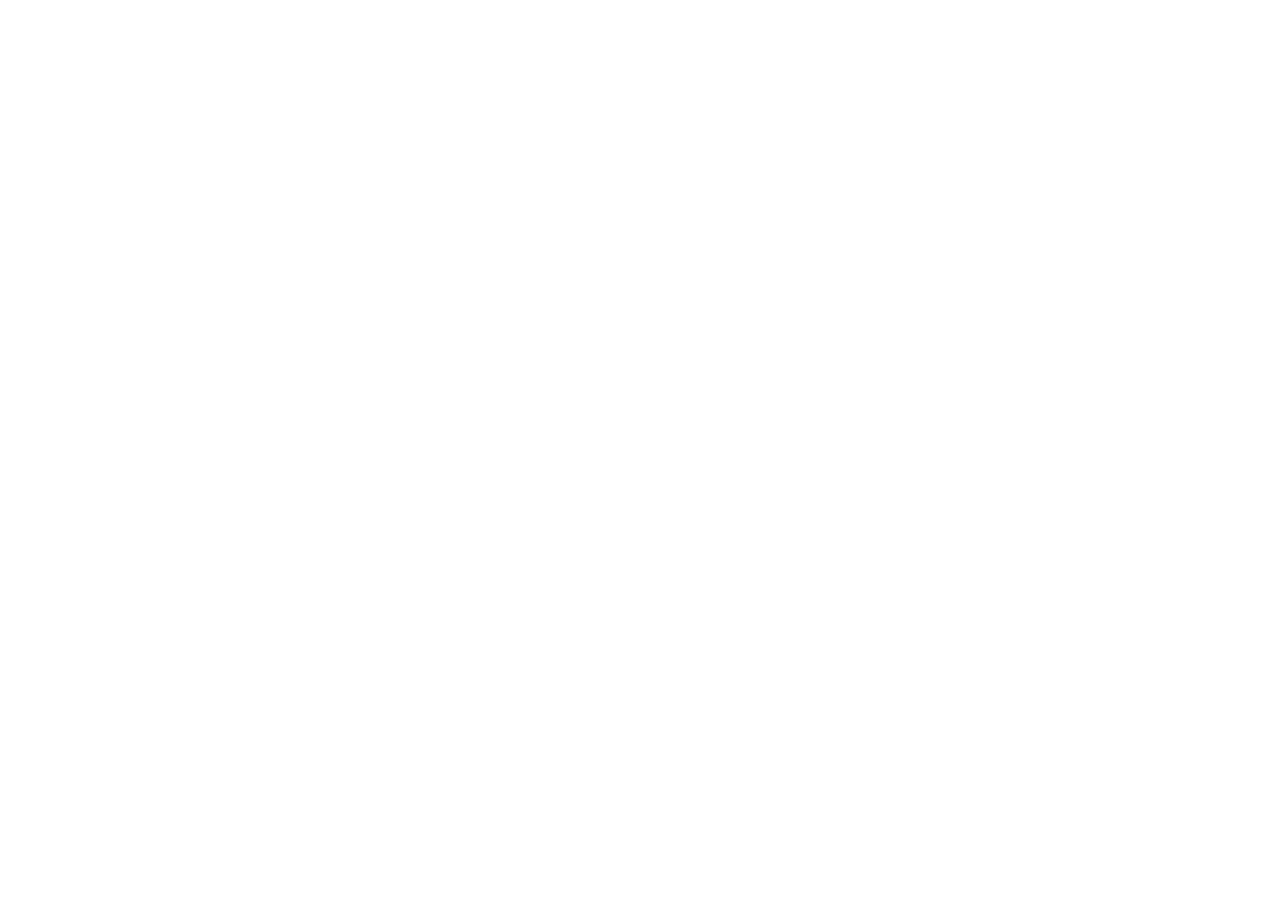
==== module2-solution/index.html @ 2b28d3fb "Add files via upload" ====
<!DOCTYPE html>
<html lang="en">
<head>
    <meta charset="UTF-8">
    <meta http-equiv="X-UA-Compatible" content="IE=edge">
    <meta name="viewport" content="width=device-width, initial-scale=1.0">
    <title>Document</title>
</head>
<body>
    
</body>
</html>
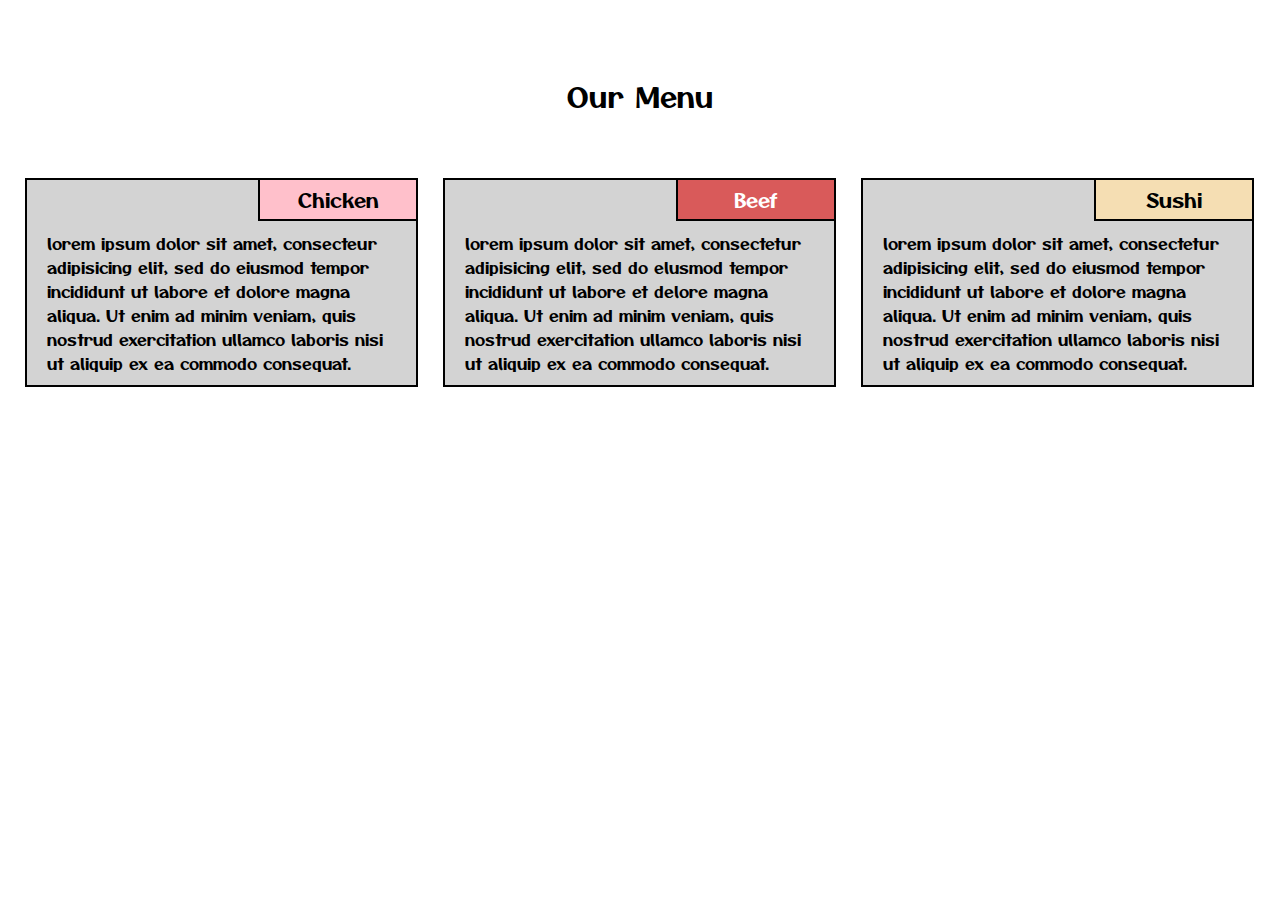
==== commit b1119b31: "completed solution." ====
--- a/module2-solution/index.html
+++ b/module2-solution/index.html
@@ -1,12 +1,65 @@
 <!DOCTYPE html>
 <html lang="en">
+
 <head>
     <meta charset="UTF-8">
     <meta http-equiv="X-UA-Compatible" content="IE=edge">
     <meta name="viewport" content="width=device-width, initial-scale=1.0">
-    <title>Document</title>
+    <title>Module 2 Solution</title>
+    <link rel="stylesheet" href="css/style.css">
+    <link rel="preconnect" href="https://fonts.googleapis.com">
+    <link rel="preconnect" href="https://fonts.gstatic.com" crossorigin>
+    <link href="https://fonts.googleapis.com/css2?family=Otomanopee+One&display=swap" rel="stylesheet">
 </head>
+
 <body>
+    <div id="menu">
+        Our Menu
+    </div>
     
+    <div id="boxChicken">
+        <div class="boxTitle" id="chicken">
+            Chicken
+        </div>
+        <div class="boxText">
+            lorem ipsum dolor sit amet, consecteur 
+            adipisicing elit, sed do eiusmod tempor incididunt
+            ut labore et dolore magna aliqua. Ut enim ad
+            minim veniam, quis nostrud exercitation ullamco
+            laboris nisi ut aliquip ex ea commodo consequat.
+        </div>
+
+    </div>
+   
+    <div id="boxBeef">
+        <div class="boxTitle" id="beef">
+            Beef
+        </div>
+        <div class="boxText">
+            lorem ipsum dolor sit amet, consectetur
+            adipisicing elit, sed do elusmod tempor
+            incididunt ut labore et delore magna aliqua. Ut
+            enim ad minim veniam, quis nostrud exercitation
+            ullamco laboris nisi ut aliquip ex ea commodo
+            consequat.
+        </div>
+
+    </div>
+    
+    <div id="boxSushi">
+        <div class=boxTitle id="sushi">
+            Sushi
+        </div>
+        <div class="boxText">
+            lorem ipsum dolor sit amet, consectetur
+            adipisicing elit, sed do eiusmod tempor
+            incididunt ut labore et dolore magna aliqua. Ut
+            enim ad minim veniam, quis nostrud exercitation
+            ullamco laboris nisi ut aliquip ex ea commodo
+            consequat.
+        </div>
+
+    </div>
 </body>
+
 </html>--- a/module2-solution/css/style.css
+++ b/module2-solution/css/style.css
@@ -0,0 +1,81 @@
+* {
+    box-sizing: border-box;
+    margin: 0;
+    padding: 0;
+}
+
+body {
+    font-family: 'Otomanopee One', sans-serif;
+    text-align: left;
+    padding: 1%;
+}
+
+#menu {
+    text-align: center;
+    font-size: 175%;
+    background-color: white;
+    padding-top: 5%;
+    padding-bottom: 5%;
+}
+
+#boxChicken, #boxBeef, #boxSushi {
+    border: 2px solid black;
+    background-color: lightgray;
+    float: left;
+}
+
+.boxTitle {
+    text-align: center;
+    font-size: 125%;
+    padding: 5px 10px 5px 10px;
+    float: right;
+    border: 2px solid black;
+    width: 160px;
+    margin-right: -2px;
+    margin-top: -2px;
+}
+
+.boxText {
+    clear: both;
+    padding: 10px 20px 10px 20px;
+}
+
+#chicken {
+    background-color:pink ;
+}
+
+#beef {
+    background-color: rgba(218, 57, 57, 0.788);
+    color: white;
+}
+
+#sushi {
+    background-color: wheat;
+}
+
+@media screen and (min-width: 992px) {
+    #boxChicken, #boxBeef, #boxSushi {
+        width: 31.33%;
+	    margin: 0% 1% 0% 1%;
+        
+    }
+}
+
+@media screen and (min-width: 768px) and ( max-width: 991px) {
+    #boxChicken, #boxBeef {
+        width: 48%;
+        margin: 0% 1% 1% 1%;
+    }
+    #boxSushi {
+        width: 98%;
+        margin: 1% 1% 0% 1%;
+    }
+}
+
+@media screen and (max-width: 767px) {
+
+    #boxChicken, #boxBeef, #boxSushi {
+        width: 92%;
+        margin: 0% 4% 4% 4%;
+    }
+}